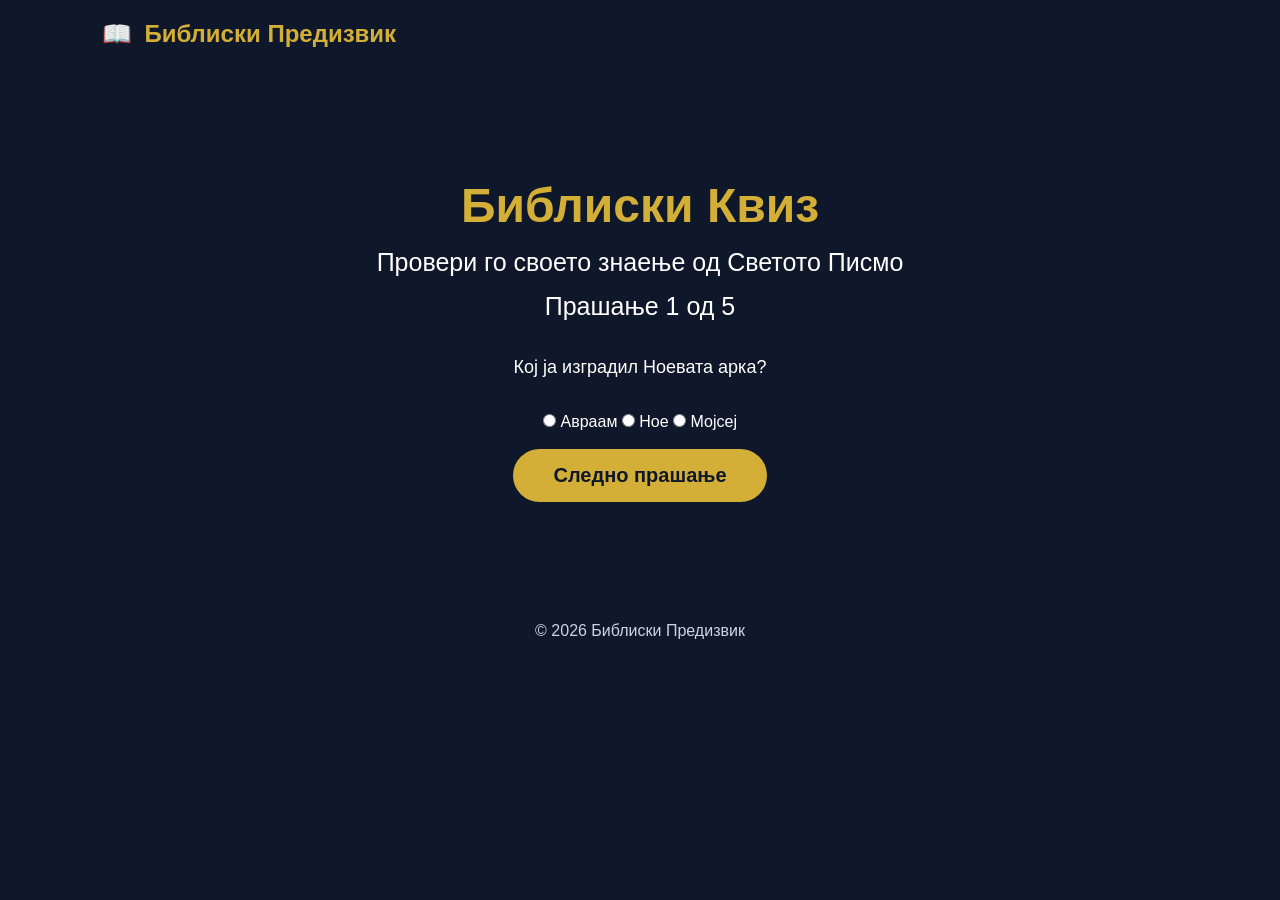
==== quiz.html @ a8d319ab "Connect quiz with script" ====
<!DOCTYPE html>
<html lang="mk">
<head>
<meta charset="UTF-8">
<meta name="viewport" content="width=device-width, initial-scale=1.0">

<title>Библиски Квиз</title>

<link rel="stylesheet" href="style.css">

</head>

<body>


<header>

<div class="logo">
📖
<span>Библиски Предизвик</span>
</div>

</header>



<section class="hero">


<h1>Библиски Квиз</h1>

<h2>
Провери го своето знаење од Светото Писмо
</h2>



<div class="quiz-box">


<h2>
Прашање 1 од 5
</h2>


<p>
Кој ја изградил Ноевата арка?
</p>


<label>
<input type="radio" name="q1">
Авраам
</label>


<label>
<input type="radio" name="q1">
Ное
</label>


<label>
<input type="radio" name="q1">
Мојсеј
</label>



<br><br>


<button>
Следно прашање
</button>


</div>


</section>



<footer>

© 2026 Библиски Предизвик

</footer>


<script src="script.js"></script>
</body>
</html>
---- style.css ----
* {
    margin: 0;
    padding: 0;
    box-sizing: border-box;
}


body {
    font-family: Arial, sans-serif;
    background: #0f172a;
    color: white;
    min-height: 100vh;
}


/* HEADER */

header {
    width: 100%;
    padding: 20px 8%;
    display: flex;
    justify-content: space-between;
    align-items: center;
}


.logo {
    display: flex;
    align-items: center;
    gap: 12px;
    font-size: 24px;
    font-weight: bold;
    color: #d4af37;
}


nav a {
    color: white;
    text-decoration: none;
    margin-left: 25px;
    font-size: 16px;
}


nav a:hover {
    color: #d4af37;
}


/* HERO SECTION */

.hero {
    text-align: center;
    max-width: 900px;
    margin: 60px auto;
    padding: 30px;
}


.bible-icon {
    font-size: 70px;
}


h1 {
    margin-top: 20px;
    font-size: 48px;
    color: #d4af37;
}


h2 {
    margin-top: 15px;
    font-size: 25px;
    font-weight: normal;
}


p {
    margin: 30px auto;
    line-height: 1.8;
    font-size: 18px;
    max-width: 700px;
}


/* INFO BOXES */

.info {
    display: flex;
    justify-content: center;
    gap: 30px;
    margin: 40px 0;
}


.info div {
    background: white;
    color: #0f172a;
    width: 150px;
    padding: 20px;
    border-radius: 15px;
}


.info strong {
    display: block;
    font-size: 30px;
    color: #d4af37;
}


.info span {
    display: block;
    margin-top: 10px;
}


/* BUTTON */

button {

    background: #d4af37;
    color: #0f172a;

    border: none;
    padding: 15px 40px;

    font-size: 20px;
    font-weight: bold;

    border-radius: 30px;

    cursor: pointer;
}


button:hover {

    transform: scale(1.05);

}


/* FOOTER */

footer {

    text-align: center;

    padding: 30px;

    color: #cbd5e1;

}


/* MOBILE */

@media(max-width:700px){

header{

    flex-direction: column;
    gap:20px;

}


h1{

    font-size:35px;

}


.info{

    flex-direction: column;
    align-items:center;

}

}
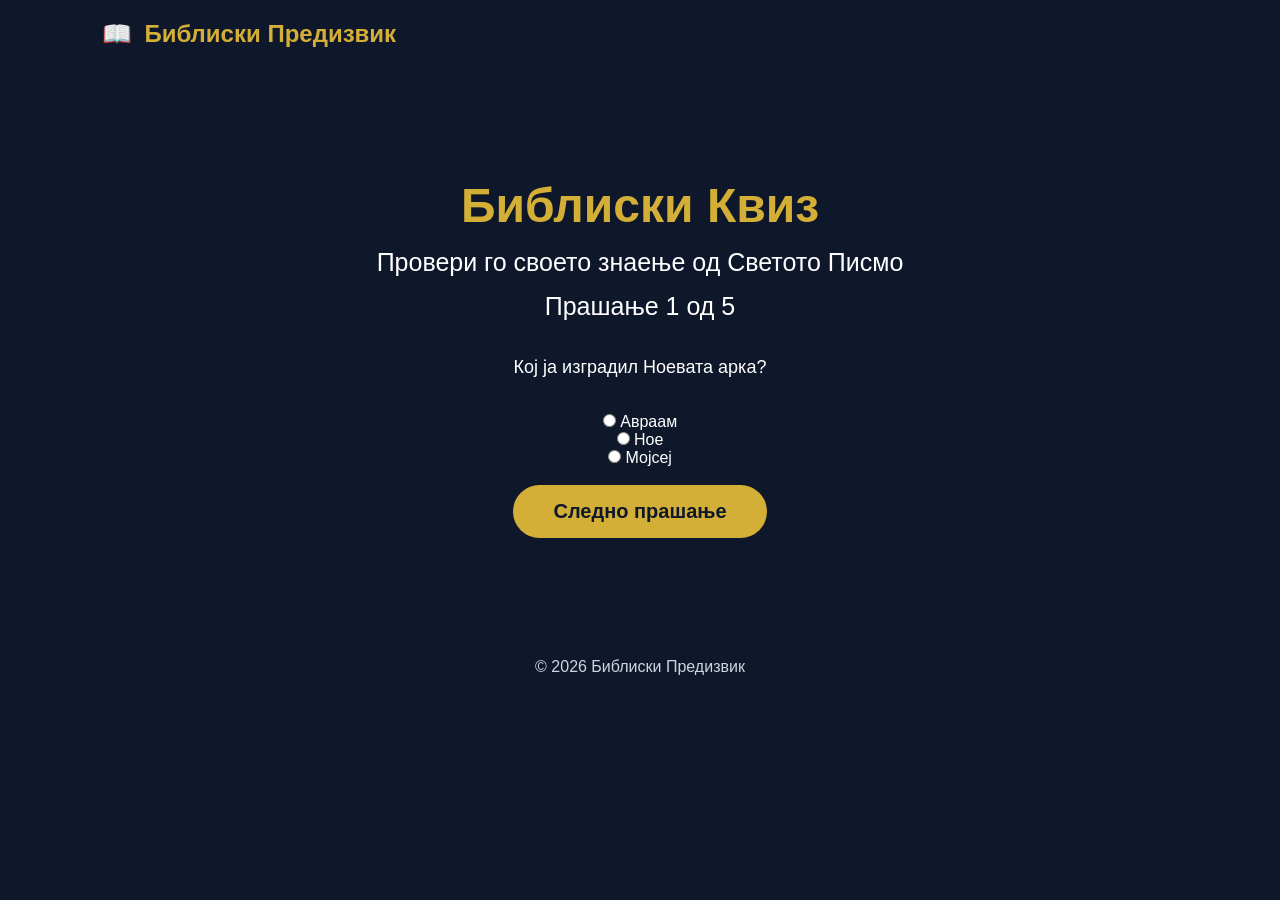
==== commit 7e560952: "Update quiz.html" ====
--- a/quiz.html
+++ b/quiz.html
@@ -1,6 +1,8 @@
 <!DOCTYPE html>
 <html lang="mk">
+
 <head>
+
 <meta charset="UTF-8">
 <meta name="viewport" content="width=device-width, initial-scale=1.0">
 
@@ -9,6 +11,7 @@
 <link rel="stylesheet" href="style.css">
 
 </head>
+
 
 <body>
 
@@ -27,7 +30,10 @@
 <section class="hero">
 
 
-<h1>Библиски Квиз</h1>
+<h1>
+Библиски Квиз
+</h1>
+
 
 <h2>
 Провери го своето знаење од Светото Писмо
@@ -38,41 +44,55 @@
 <div class="quiz-box">
 
 
-<h2>
+<div class="progress">
+
+<div class="progress-bar" id="progress-bar"></div>
+
+</div>
+
+<h2 id="question-number">
 Прашање 1 од 5
 </h2>
 
 
-<p>
+<p id="question-text">
 Кој ја изградил Ноевата арка?
 </p>
 
 
+
+<div id="answers">
+
+
 <label>
-<input type="radio" name="q1">
+<input type="radio" name="answer" value="0">
 Авраам
 </label>
 
 
 <label>
-<input type="radio" name="q1">
+<input type="radio" name="answer" value="1">
 Ное
 </label>
 
 
 <label>
-<input type="radio" name="q1">
+<input type="radio" name="answer" value="2">
 Мојсеј
 </label>
 
 
-
-<br><br>
+</div>
 
 
-<button>
+
+<br>
+
+
+<button onclick="nextQuestion()">
 Следно прашање
 </button>
+
 
 
 </div>
@@ -88,7 +108,10 @@
 
 </footer>
 
+<script src="questions.js"></script>
+<script src="script.js"></script>
 
-<script src="script.js"></script>
+
 </body>
+
 </html>
